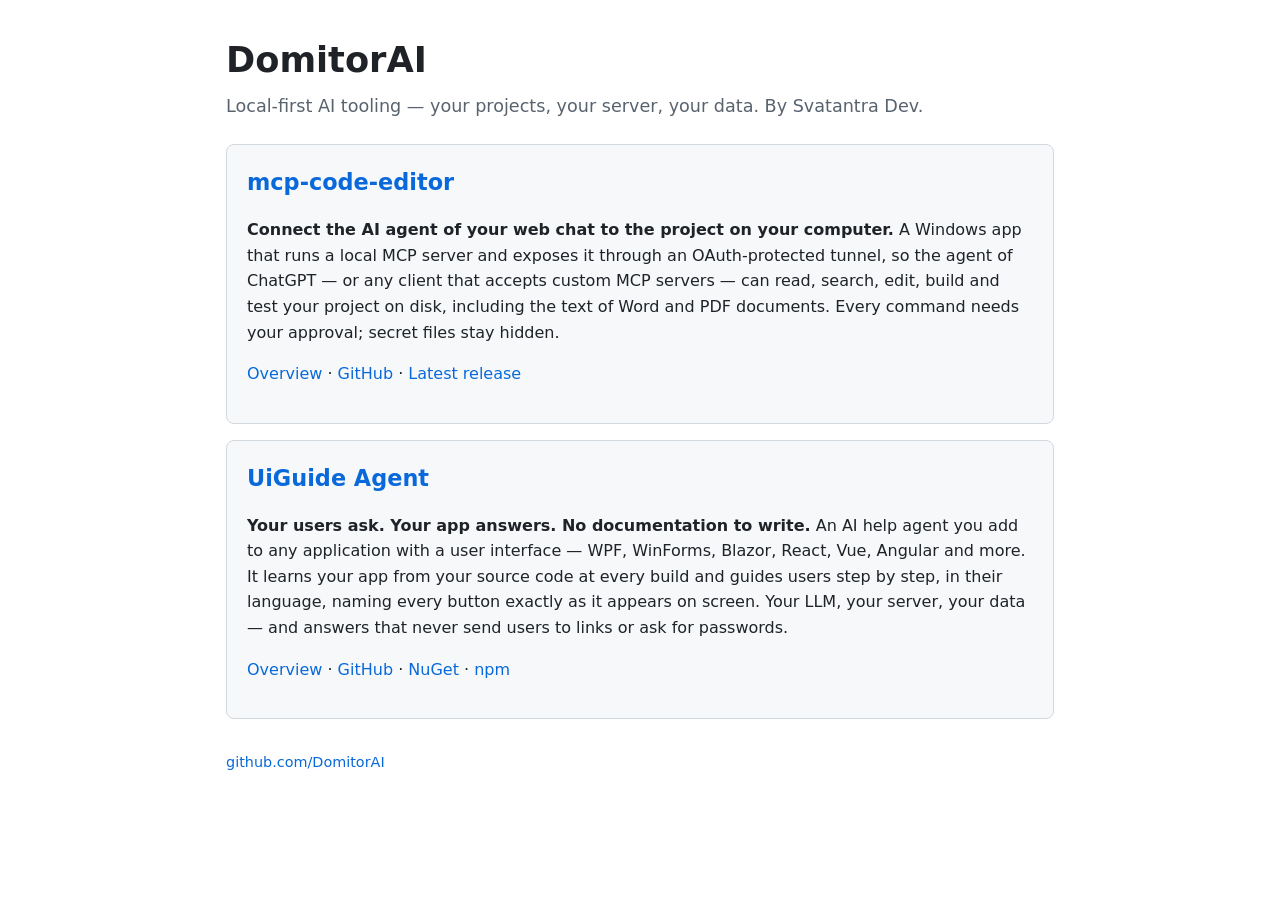
==== index.html @ 2b6512a4 "DomitorAI - profile and project pages" ====
<!doctype html>
<html lang="en">
<head>
<meta charset="utf-8">
<meta name="viewport" content="width=device-width, initial-scale=1">
<title>DomitorAI — local-first AI tooling: mcp-code-editor and UiGuide Agent</title>
<meta name="description" content="DomitorAI builds local-first AI tools: mcp-code-editor (connect the AI agent of your web chat to a project on your computer over MCP) and UiGuide Agent (an AI help agent for any app with a UI).">
<link rel="canonical" href="https://domitorai.github.io/DomitorAI/">
<meta property="og:title" content="DomitorAI — local-first AI tooling">
<meta property="og:description" content="mcp-code-editor and UiGuide Agent: AI tools that run on your own computer and server.">
<meta property="og:url" content="https://domitorai.github.io/DomitorAI/">
<meta property="og:type" content="website">
<link rel="stylesheet" href="style.css">
<script type="application/ld+json">
{
  "@context": "https://schema.org",
  "@type": "Organization",
  "name": "DomitorAI",
  "url": "https://domitorai.github.io/DomitorAI/",
  "sameAs": ["https://github.com/DomitorAI"],
  "description": "Local-first AI tooling: mcp-code-editor and UiGuide Agent."
}
</script>
</head>
<body>
<main>
  <header>
    <h1>DomitorAI</h1>
    <p class="lead">Local-first AI tooling — your projects, your server, your data. By Svatantra Dev.</p>
  </header>

  <section class="card">
    <h2><a href="mcp-code-editor.html">mcp-code-editor</a></h2>
    <p><strong>Connect the AI agent of your web chat to the project on your computer.</strong>
      A Windows app that runs a local MCP server and exposes it through an OAuth-protected tunnel, so the agent of
      ChatGPT — or any client that accepts custom MCP servers — can read, search, edit, build and test your project
      on disk, including the text of Word and PDF documents. Every command needs your approval; secret files stay hidden.</p>
    <p><a href="mcp-code-editor.html">Overview</a> · <a href="https://github.com/DomitorAI/mcp-code-editor">GitHub</a> ·
      <a href="https://github.com/DomitorAI/mcp-code-editor/releases/latest">Latest release</a></p>
  </section>

  <section class="card">
    <h2><a href="ui-guide-agent.html">UiGuide Agent</a></h2>
    <p><strong>Your users ask. Your app answers. No documentation to write.</strong>
      An AI help agent you add to any application with a user interface — WPF, WinForms, Blazor, React, Vue, Angular
      and more. It learns your app from your source code at every build and guides users step by step, in their
      language, naming every button exactly as it appears on screen. Your LLM, your server, your data — and answers
      that never send users to links or ask for passwords.</p>
    <p><a href="ui-guide-agent.html">Overview</a> · <a href="https://github.com/DomitorAI/ui-guide-agent">GitHub</a> ·
      <a href="https://www.nuget.org/packages/UiGuideAgent.Desktop">NuGet</a> ·
      <a href="https://www.npmjs.com/package/@ui-guide-agent/web">npm</a></p>
  </section>

  <footer>
    <p><a href="https://github.com/DomitorAI">github.com/DomitorAI</a></p>
  </footer>
</main>
</body>
</html>
---- style.css ----
:root { --fg: #1f2328; --muted: #59636e; --bg: #ffffff; --card: #f6f8fa; --line: #d1d9e0; --link: #0969da; }
@media (prefers-color-scheme: dark) {
  :root { --fg: #e6edf3; --muted: #9198a1; --bg: #0d1117; --card: #151b23; --line: #3d444d; --link: #4493f8; }
}
* { box-sizing: border-box; }
body { margin: 0; background: var(--bg); color: var(--fg); font: 16px/1.6 system-ui, -apple-system, "Segoe UI", sans-serif; }
main { max-width: 860px; margin: 0 auto; padding: 32px 16px 48px; }
h1 { font-size: 2.2rem; margin: 0 0 4px; }
h2 { font-size: 1.4rem; margin: 0 0 8px; }
h3 { font-size: 1.1rem; margin: 24px 0 8px; }
a { color: var(--link); text-decoration: none; }
a:hover { text-decoration: underline; }
.lead { color: var(--muted); font-size: 1.1rem; margin: 0 0 24px; }
.card { background: var(--card); border: 1px solid var(--line); border-radius: 8px; padding: 20px; margin: 16px 0; }
.tag { font-size: .75rem; border: 1px solid var(--line); border-radius: 999px; padding: 1px 8px; color: var(--muted); vertical-align: middle; }
code, pre { font-family: ui-monospace, SFMono-Regular, Consolas, monospace; font-size: .9rem; }
pre { background: var(--card); border: 1px solid var(--line); border-radius: 6px; padding: 12px; overflow-x: auto; }
table { border-collapse: collapse; width: 100%; margin: 8px 0; }
th, td { border: 1px solid var(--line); padding: 6px 10px; text-align: left; vertical-align: top; }
img { max-width: 100%; height: auto; border-radius: 6px; }
nav { margin-bottom: 16px; font-size: .95rem; }
footer { margin-top: 32px; color: var(--muted); font-size: .9rem; }
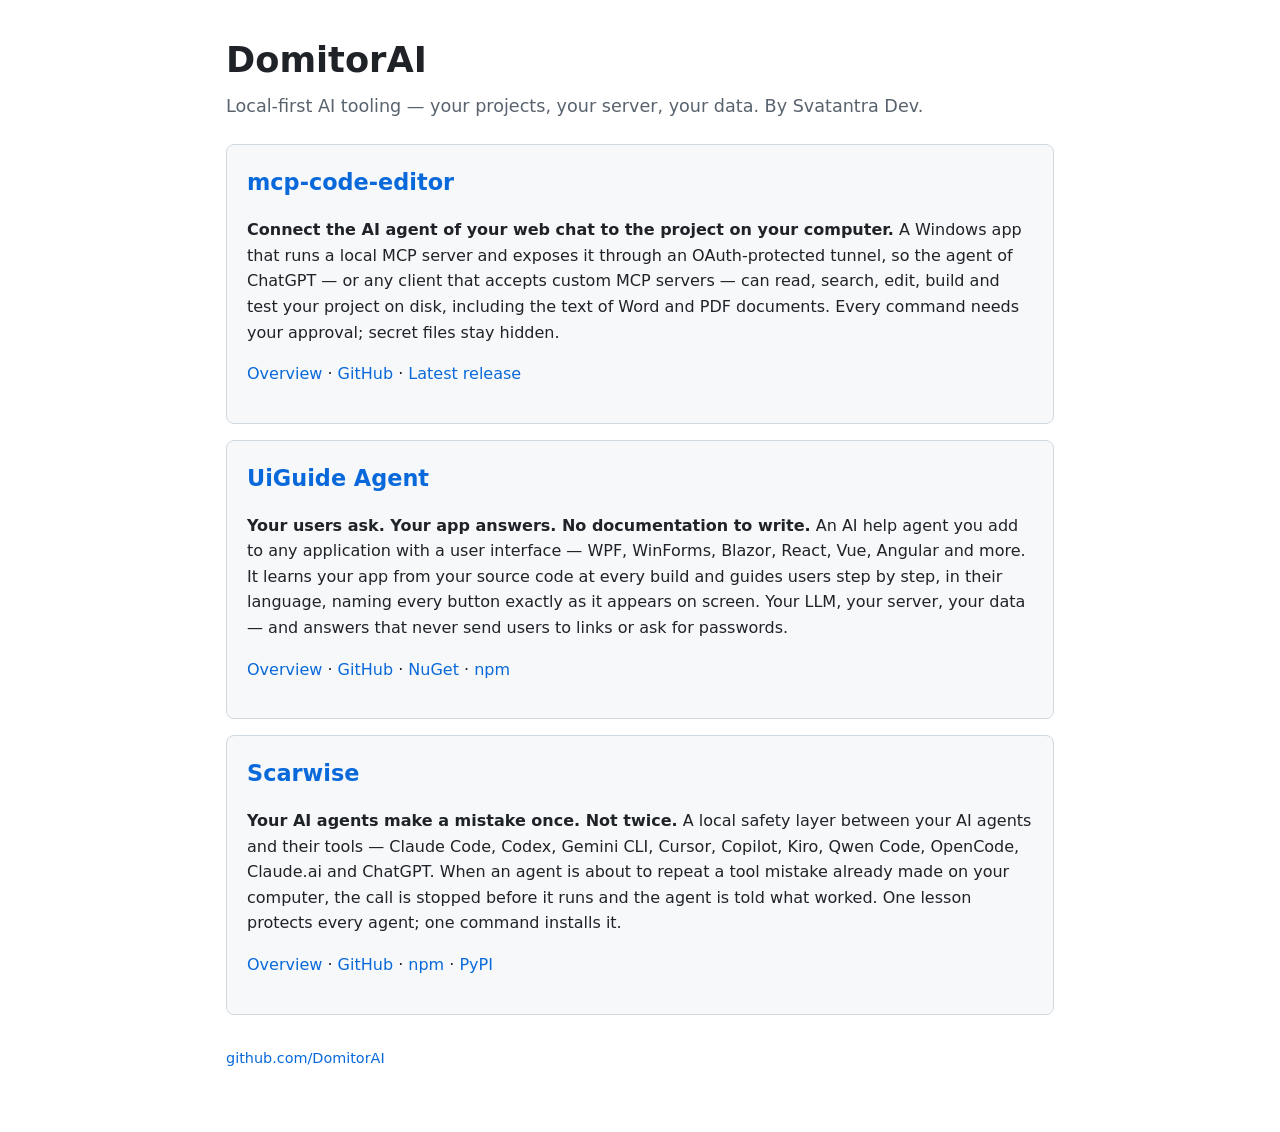
==== commit 99c2cc4a: "Scarwise page" ====
--- a/index.html
+++ b/index.html
@@ -3,11 +3,11 @@
 <head>
 <meta charset="utf-8">
 <meta name="viewport" content="width=device-width, initial-scale=1">
-<title>DomitorAI — local-first AI tooling: mcp-code-editor and UiGuide Agent</title>
-<meta name="description" content="DomitorAI builds local-first AI tools: mcp-code-editor (connect the AI agent of your web chat to a project on your computer over MCP) and UiGuide Agent (an AI help agent for any app with a UI).">
+<title>DomitorAI — local-first AI tooling: mcp-code-editor, UiGuide Agent and Scarwise</title>
+<meta name="description" content="DomitorAI builds local-first AI tools: mcp-code-editor (connect the AI agent of your web chat to a project on your computer over MCP), UiGuide Agent (an AI help agent for any app with a UI) and Scarwise (your AI agents make a mistake once, not twice).">
 <link rel="canonical" href="https://domitorai.github.io/DomitorAI/">
 <meta property="og:title" content="DomitorAI — local-first AI tooling">
-<meta property="og:description" content="mcp-code-editor and UiGuide Agent: AI tools that run on your own computer and server.">
+<meta property="og:description" content="mcp-code-editor, UiGuide Agent and Scarwise: AI tools that run on your own computer and server.">
 <meta property="og:url" content="https://domitorai.github.io/DomitorAI/">
 <meta property="og:type" content="website">
 <link rel="stylesheet" href="style.css">
@@ -18,7 +18,7 @@
   "name": "DomitorAI",
   "url": "https://domitorai.github.io/DomitorAI/",
   "sameAs": ["https://github.com/DomitorAI"],
-  "description": "Local-first AI tooling: mcp-code-editor and UiGuide Agent."
+  "description": "Local-first AI tooling: mcp-code-editor, UiGuide Agent and Scarwise."
 }
 </script>
 </head>
@@ -51,6 +51,17 @@
       <a href="https://www.npmjs.com/package/@ui-guide-agent/web">npm</a></p>
   </section>
 
+  <section class="card">
+    <h2><a href="scarwise.html">Scarwise</a></h2>
+    <p><strong>Your AI agents make a mistake once. Not twice.</strong>
+      A local safety layer between your AI agents and their tools — Claude Code, Codex, Gemini CLI, Cursor, Copilot,
+      Kiro, Qwen Code, OpenCode, Claude.ai and ChatGPT. When an agent is about to repeat a tool mistake already made on
+      your computer, the call is stopped before it runs and the agent is told what worked. One lesson protects every
+      agent; one command installs it.</p>
+    <p><a href="scarwise.html">Overview</a> · <a href="https://github.com/DomitorAI/scarwise">GitHub</a> ·
+      <a href="https://www.npmjs.com/package/scarwise">npm</a> · <a href="https://pypi.org/project/scarwise/">PyPI</a></p>
+  </section>
+
   <footer>
     <p><a href="https://github.com/DomitorAI">github.com/DomitorAI</a></p>
   </footer>
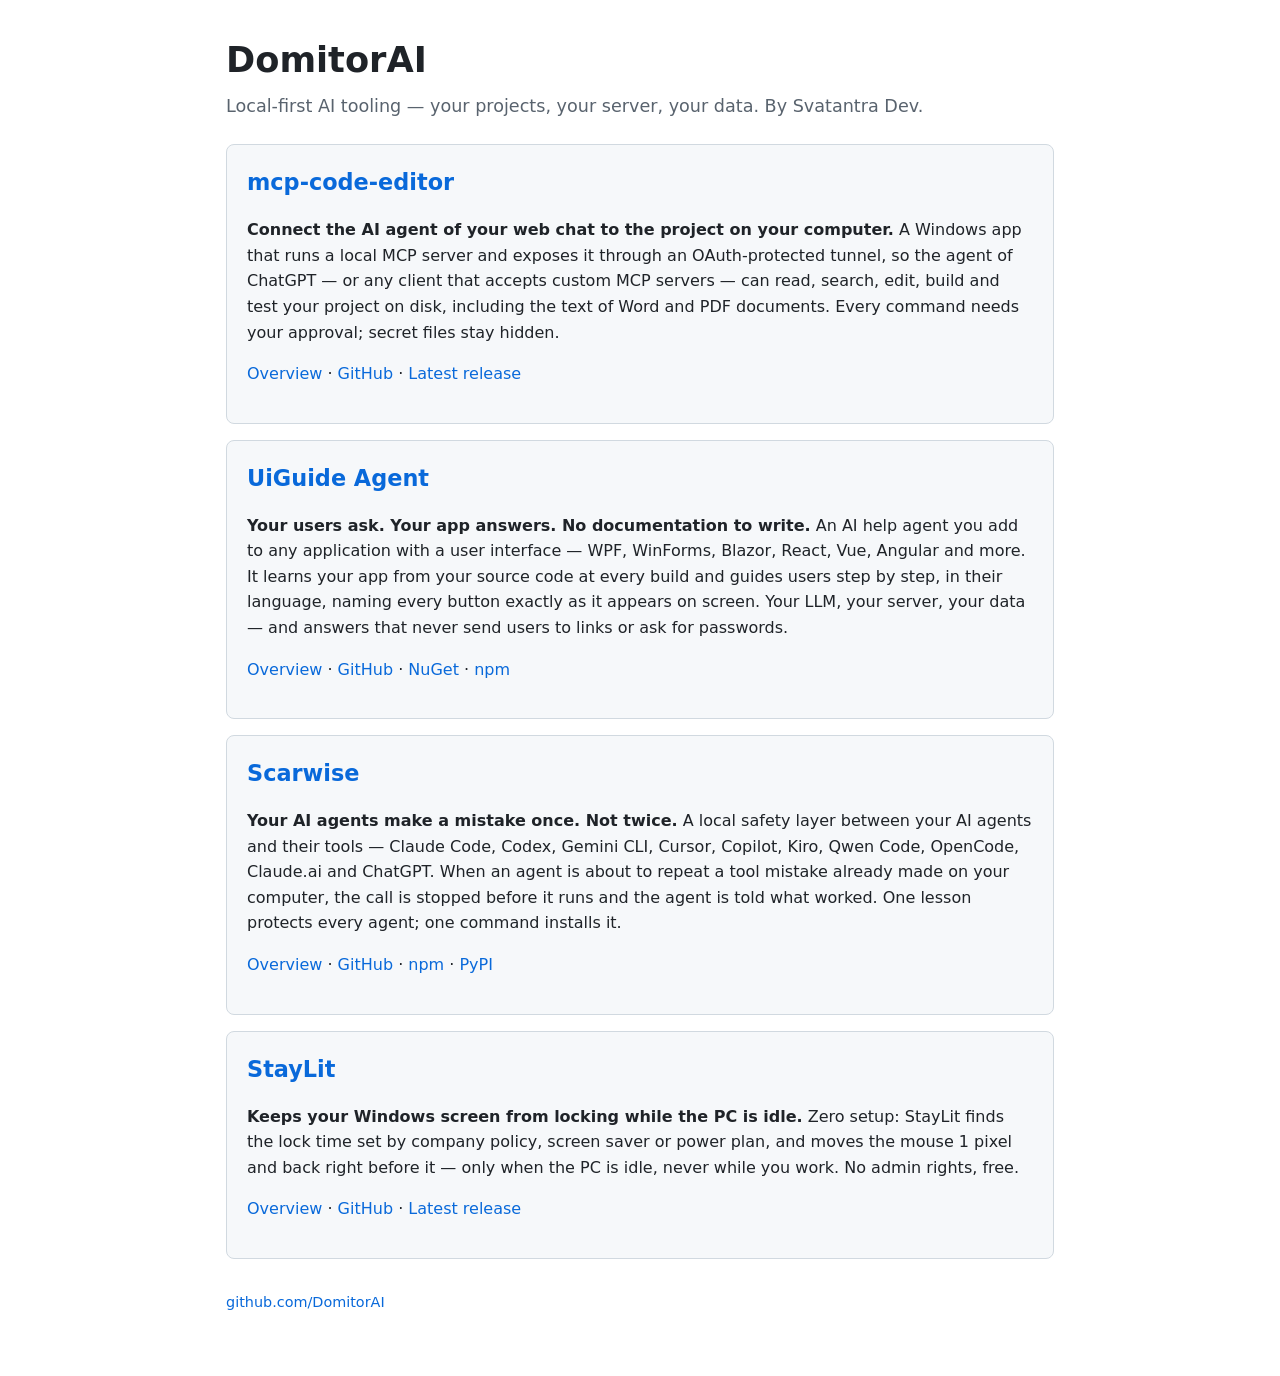
==== commit 14b384ac: "StayLit page; StayLit on the home page, in the sitemap and the profile README" ====
--- a/index.html
+++ b/index.html
@@ -3,11 +3,11 @@
 <head>
 <meta charset="utf-8">
 <meta name="viewport" content="width=device-width, initial-scale=1">
-<title>DomitorAI — local-first AI tooling: mcp-code-editor, UiGuide Agent and Scarwise</title>
-<meta name="description" content="DomitorAI builds local-first AI tools: mcp-code-editor (connect the AI agent of your web chat to a project on your computer over MCP), UiGuide Agent (an AI help agent for any app with a UI) and Scarwise (your AI agents make a mistake once, not twice).">
+<title>DomitorAI — local-first AI tooling: mcp-code-editor, UiGuide Agent, Scarwise and StayLit</title>
+<meta name="description" content="DomitorAI builds local-first tools: mcp-code-editor (connect the AI agent of your web chat to a project on your computer over MCP), UiGuide Agent (an AI help agent for any app with a UI), Scarwise (your AI agents make a mistake once, not twice) and StayLit (keeps your Windows screen from locking while the PC is idle).">
 <link rel="canonical" href="https://domitorai.github.io/DomitorAI/">
 <meta property="og:title" content="DomitorAI — local-first AI tooling">
-<meta property="og:description" content="mcp-code-editor, UiGuide Agent and Scarwise: AI tools that run on your own computer and server.">
+<meta property="og:description" content="mcp-code-editor, UiGuide Agent, Scarwise and StayLit: tools that run on your own computer and server.">
 <meta property="og:url" content="https://domitorai.github.io/DomitorAI/">
 <meta property="og:type" content="website">
 <link rel="stylesheet" href="style.css">
@@ -18,7 +18,7 @@
   "name": "DomitorAI",
   "url": "https://domitorai.github.io/DomitorAI/",
   "sameAs": ["https://github.com/DomitorAI"],
-  "description": "Local-first AI tooling: mcp-code-editor, UiGuide Agent and Scarwise."
+  "description": "Local-first AI tooling: mcp-code-editor, UiGuide Agent, Scarwise and StayLit."
 }
 </script>
 </head>
@@ -62,6 +62,15 @@
       <a href="https://www.npmjs.com/package/scarwise">npm</a> · <a href="https://pypi.org/project/scarwise/">PyPI</a></p>
   </section>
 
+  <section class="card">
+    <h2><a href="staylit.html">StayLit</a></h2>
+    <p><strong>Keeps your Windows screen from locking while the PC is idle.</strong>
+      Zero setup: StayLit finds the lock time set by company policy, screen saver or power plan, and moves the mouse
+      1 pixel and back right before it — only when the PC is idle, never while you work. No admin rights, free.</p>
+    <p><a href="staylit.html">Overview</a> · <a href="https://github.com/DomitorAI/staylit">GitHub</a> ·
+      <a href="https://github.com/DomitorAI/staylit/releases/latest">Latest release</a></p>
+  </section>
+
   <footer>
     <p><a href="https://github.com/DomitorAI">github.com/DomitorAI</a></p>
   </footer>
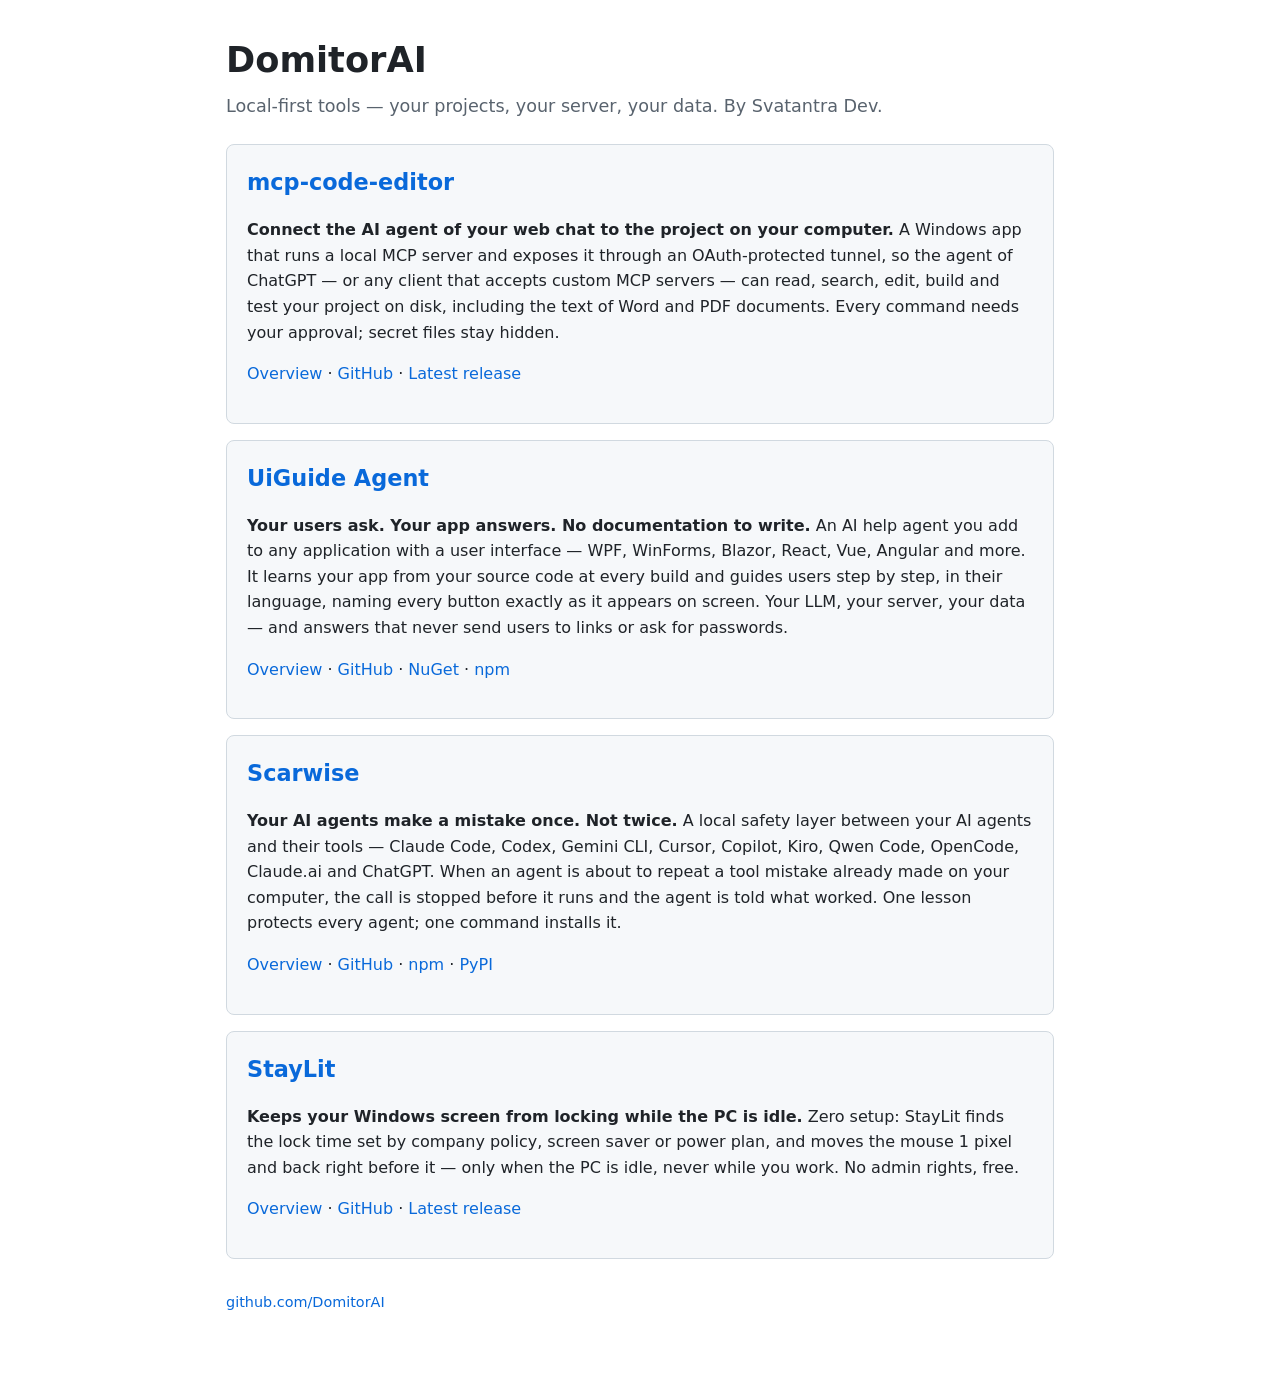
==== commit a89a20af: "Local-first tools (not only AI); StayLit page: acts right before the lock" ====
--- a/index.html
+++ b/index.html
@@ -3,10 +3,10 @@
 <head>
 <meta charset="utf-8">
 <meta name="viewport" content="width=device-width, initial-scale=1">
-<title>DomitorAI — local-first AI tooling: mcp-code-editor, UiGuide Agent, Scarwise and StayLit</title>
+<title>DomitorAI — local-first tools: mcp-code-editor, UiGuide Agent, Scarwise and StayLit</title>
 <meta name="description" content="DomitorAI builds local-first tools: mcp-code-editor (connect the AI agent of your web chat to a project on your computer over MCP), UiGuide Agent (an AI help agent for any app with a UI), Scarwise (your AI agents make a mistake once, not twice) and StayLit (keeps your Windows screen from locking while the PC is idle).">
 <link rel="canonical" href="https://domitorai.github.io/DomitorAI/">
-<meta property="og:title" content="DomitorAI — local-first AI tooling">
+<meta property="og:title" content="DomitorAI — local-first tools">
 <meta property="og:description" content="mcp-code-editor, UiGuide Agent, Scarwise and StayLit: tools that run on your own computer and server.">
 <meta property="og:url" content="https://domitorai.github.io/DomitorAI/">
 <meta property="og:type" content="website">
@@ -18,7 +18,7 @@
   "name": "DomitorAI",
   "url": "https://domitorai.github.io/DomitorAI/",
   "sameAs": ["https://github.com/DomitorAI"],
-  "description": "Local-first AI tooling: mcp-code-editor, UiGuide Agent, Scarwise and StayLit."
+  "description": "Local-first tools: mcp-code-editor, UiGuide Agent, Scarwise and StayLit."
 }
 </script>
 </head>
@@ -26,7 +26,7 @@
 <main>
   <header>
     <h1>DomitorAI</h1>
-    <p class="lead">Local-first AI tooling — your projects, your server, your data. By Svatantra Dev.</p>
+    <p class="lead">Local-first tools — your projects, your server, your data. By Svatantra Dev.</p>
   </header>
 
   <section class="card">
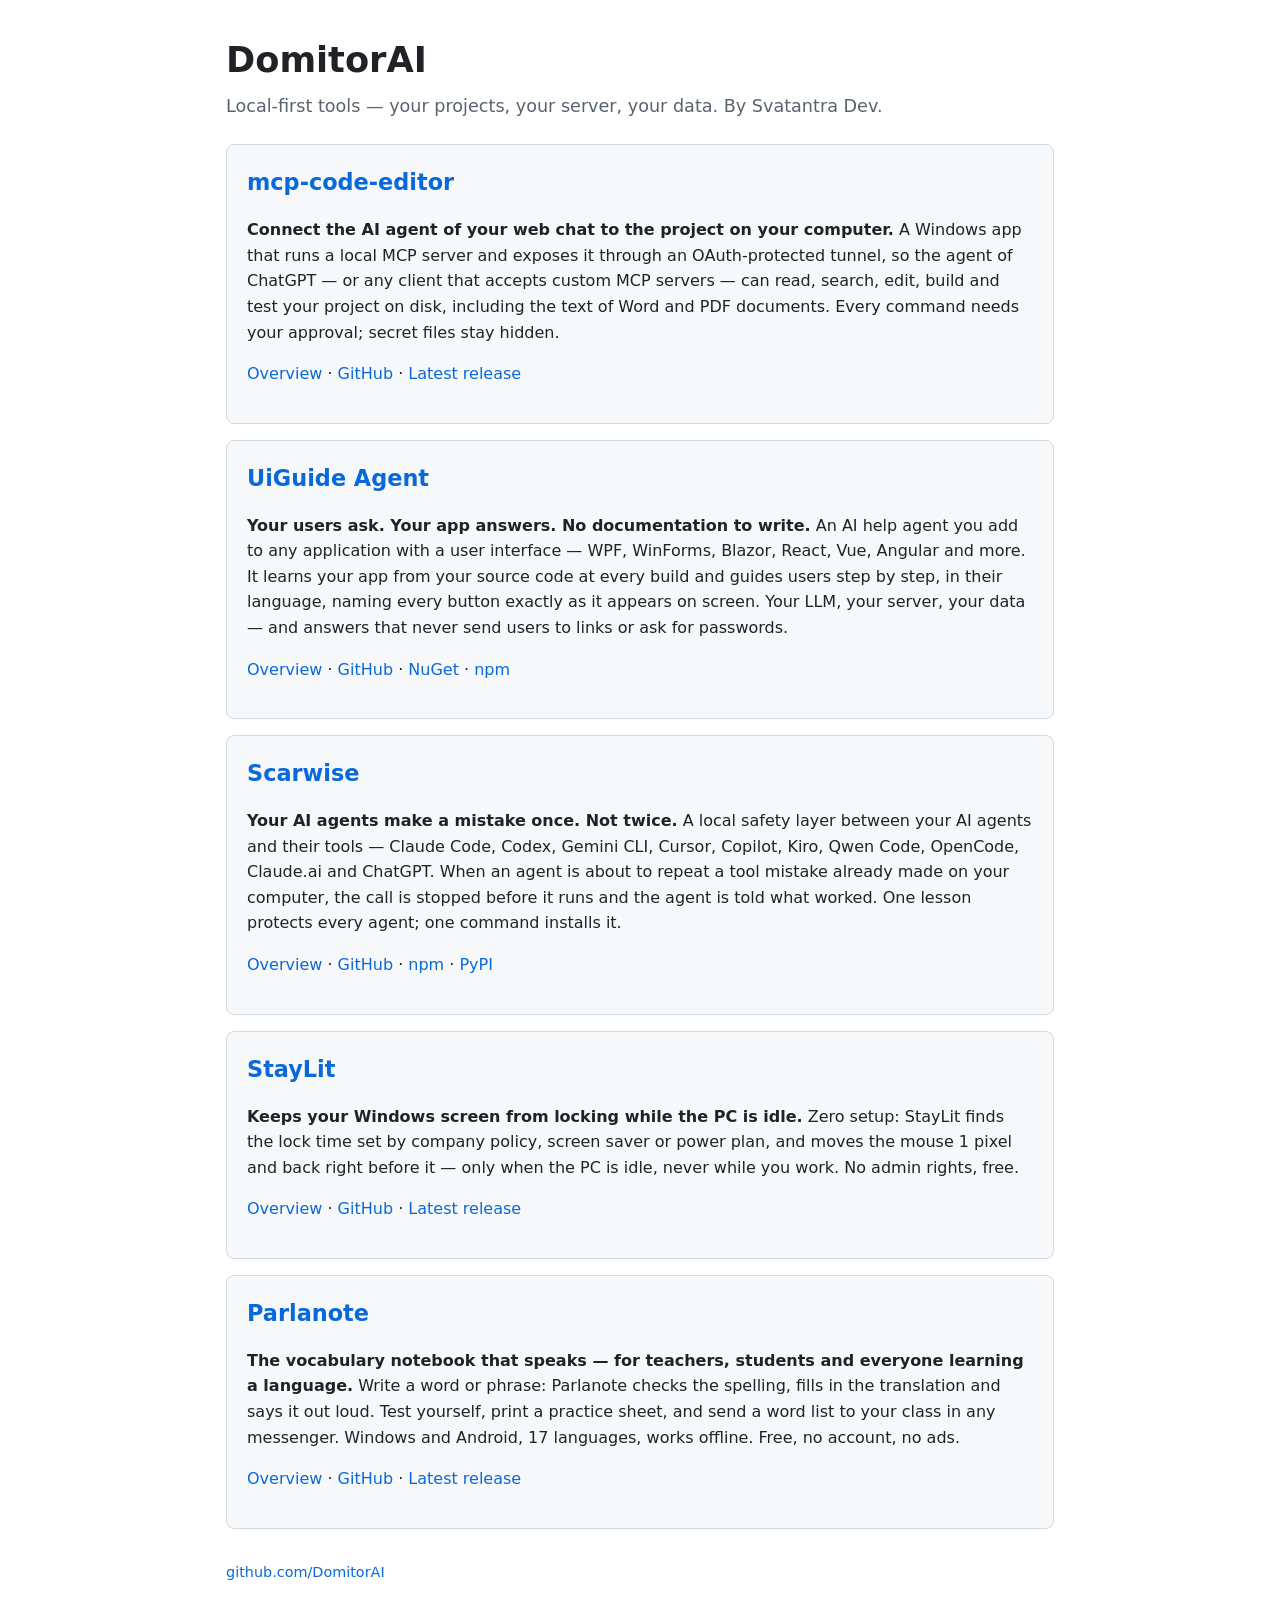
==== commit 10e77704: "Parlanote page; Parlanote on the home page, in the sitemap and the profile README" ====
--- a/index.html
+++ b/index.html
@@ -3,11 +3,11 @@
 <head>
 <meta charset="utf-8">
 <meta name="viewport" content="width=device-width, initial-scale=1">
-<title>DomitorAI — local-first tools: mcp-code-editor, UiGuide Agent, Scarwise and StayLit</title>
-<meta name="description" content="DomitorAI builds local-first tools: mcp-code-editor (connect the AI agent of your web chat to a project on your computer over MCP), UiGuide Agent (an AI help agent for any app with a UI), Scarwise (your AI agents make a mistake once, not twice) and StayLit (keeps your Windows screen from locking while the PC is idle).">
+<title>DomitorAI — local-first tools: mcp-code-editor, UiGuide Agent, Scarwise, StayLit and Parlanote</title>
+<meta name="description" content="DomitorAI builds local-first tools: mcp-code-editor (connect the AI agent of your web chat to a project on your computer over MCP), UiGuide Agent (an AI help agent for any app with a UI), Scarwise (your AI agents make a mistake once, not twice), StayLit (keeps your Windows screen from locking while the PC is idle) and Parlanote (the vocabulary notebook that speaks).">
 <link rel="canonical" href="https://domitorai.github.io/DomitorAI/">
 <meta property="og:title" content="DomitorAI — local-first tools">
-<meta property="og:description" content="mcp-code-editor, UiGuide Agent, Scarwise and StayLit: tools that run on your own computer and server.">
+<meta property="og:description" content="mcp-code-editor, UiGuide Agent, Scarwise, StayLit and Parlanote: tools that run on your own computer, phone and server.">
 <meta property="og:url" content="https://domitorai.github.io/DomitorAI/">
 <meta property="og:type" content="website">
 <link rel="stylesheet" href="style.css">
@@ -18,7 +18,7 @@
   "name": "DomitorAI",
   "url": "https://domitorai.github.io/DomitorAI/",
   "sameAs": ["https://github.com/DomitorAI"],
-  "description": "Local-first tools: mcp-code-editor, UiGuide Agent, Scarwise and StayLit."
+  "description": "Local-first tools: mcp-code-editor, UiGuide Agent, Scarwise, StayLit and Parlanote."
 }
 </script>
 </head>
@@ -71,6 +71,16 @@
       <a href="https://github.com/DomitorAI/staylit/releases/latest">Latest release</a></p>
   </section>
 
+  <section class="card">
+    <h2><a href="parlanote.html">Parlanote</a></h2>
+    <p><strong>The vocabulary notebook that speaks — for teachers, students and everyone learning a language.</strong>
+      Write a word or phrase: Parlanote checks the spelling, fills in the translation and says it out loud. Test
+      yourself, print a practice sheet, and send a word list to your class in any messenger. Windows and Android,
+      17 languages, works offline. Free, no account, no ads.</p>
+    <p><a href="parlanote.html">Overview</a> · <a href="https://github.com/DomitorAI/parlanote">GitHub</a> ·
+      <a href="https://github.com/DomitorAI/parlanote/releases/latest">Latest release</a></p>
+  </section>
+
   <footer>
     <p><a href="https://github.com/DomitorAI">github.com/DomitorAI</a></p>
   </footer>
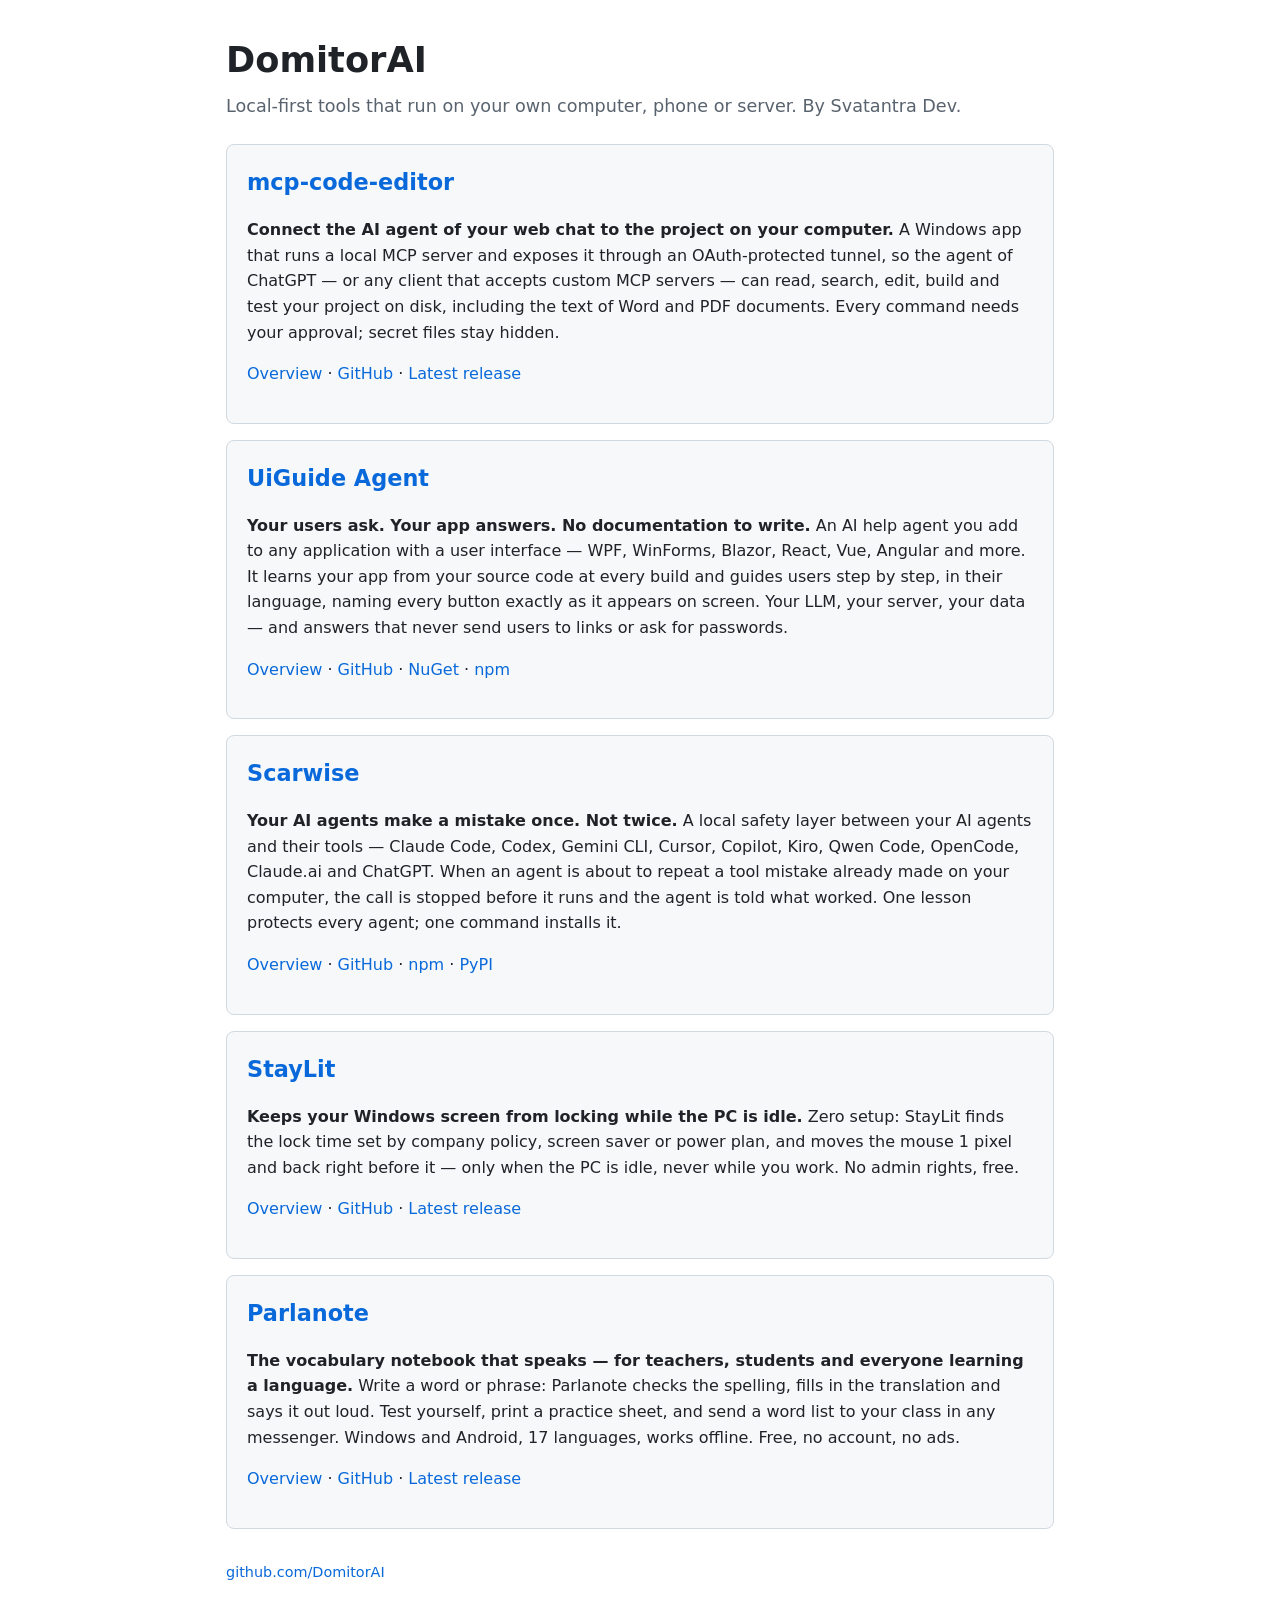
==== commit 51603a0c: "Home page: tools that run on your own computer, phone or server" ====
--- a/index.html
+++ b/index.html
@@ -7,7 +7,7 @@
 <meta name="description" content="DomitorAI builds local-first tools: mcp-code-editor (connect the AI agent of your web chat to a project on your computer over MCP), UiGuide Agent (an AI help agent for any app with a UI), Scarwise (your AI agents make a mistake once, not twice), StayLit (keeps your Windows screen from locking while the PC is idle) and Parlanote (the vocabulary notebook that speaks).">
 <link rel="canonical" href="https://domitorai.github.io/DomitorAI/">
 <meta property="og:title" content="DomitorAI — local-first tools">
-<meta property="og:description" content="mcp-code-editor, UiGuide Agent, Scarwise, StayLit and Parlanote: tools that run on your own computer, phone and server.">
+<meta property="og:description" content="mcp-code-editor, UiGuide Agent, Scarwise, StayLit and Parlanote: tools that run on your own computer, phone or server.">
 <meta property="og:url" content="https://domitorai.github.io/DomitorAI/">
 <meta property="og:type" content="website">
 <link rel="stylesheet" href="style.css">
@@ -26,7 +26,7 @@
 <main>
   <header>
     <h1>DomitorAI</h1>
-    <p class="lead">Local-first tools — your projects, your server, your data. By Svatantra Dev.</p>
+    <p class="lead">Local-first tools that run on your own computer, phone or server. By Svatantra Dev.</p>
   </header>
 
   <section class="card">
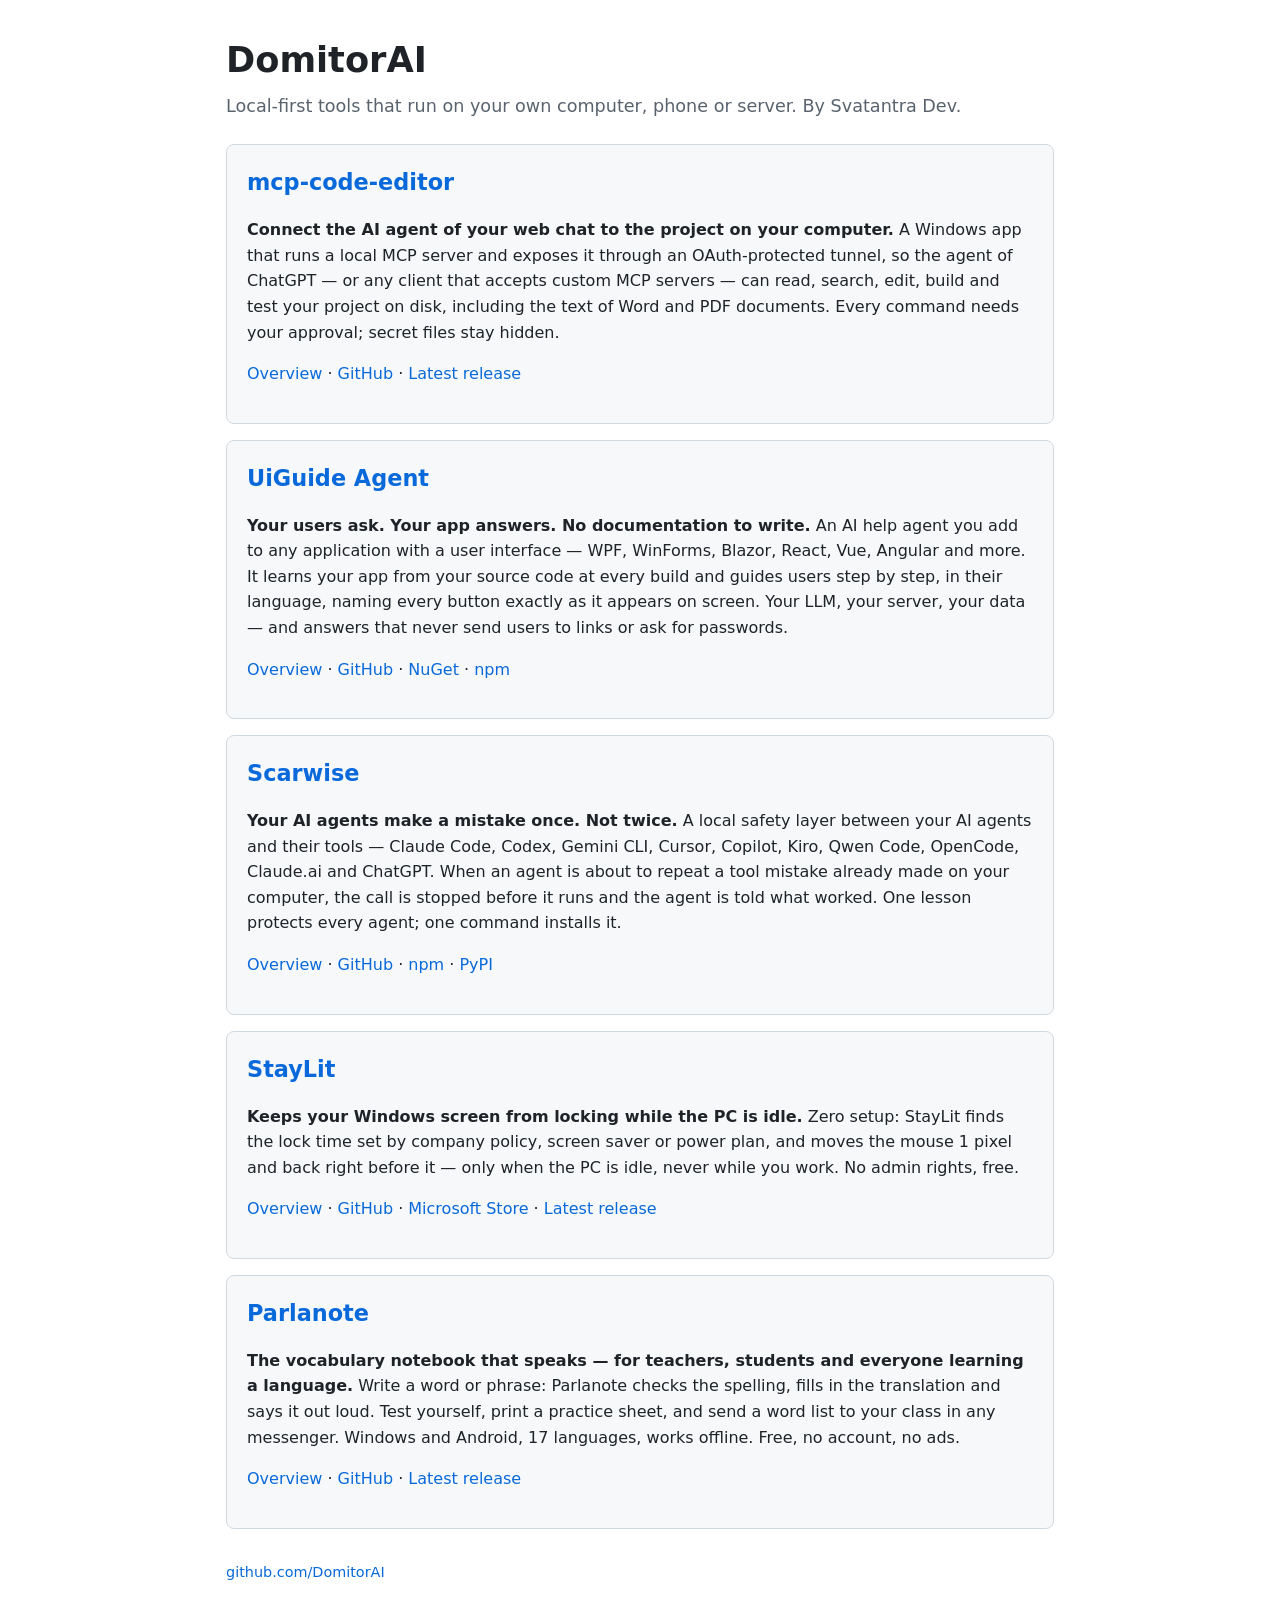
==== commit 9aff4d39: "StayLit: Microsoft Store link" ====
--- a/index.html
+++ b/index.html
@@ -68,7 +68,7 @@
       Zero setup: StayLit finds the lock time set by company policy, screen saver or power plan, and moves the mouse
       1 pixel and back right before it — only when the PC is idle, never while you work. No admin rights, free.</p>
     <p><a href="staylit.html">Overview</a> · <a href="https://github.com/DomitorAI/staylit">GitHub</a> ·
-      <a href="https://github.com/DomitorAI/staylit/releases/latest">Latest release</a></p>
+      <a href="https://apps.microsoft.com/detail/9NFMN7FGNBRW">Microsoft Store</a> · <a href="https://github.com/DomitorAI/staylit/releases/latest">Latest release</a></p>
   </section>
 
   <section class="card">
